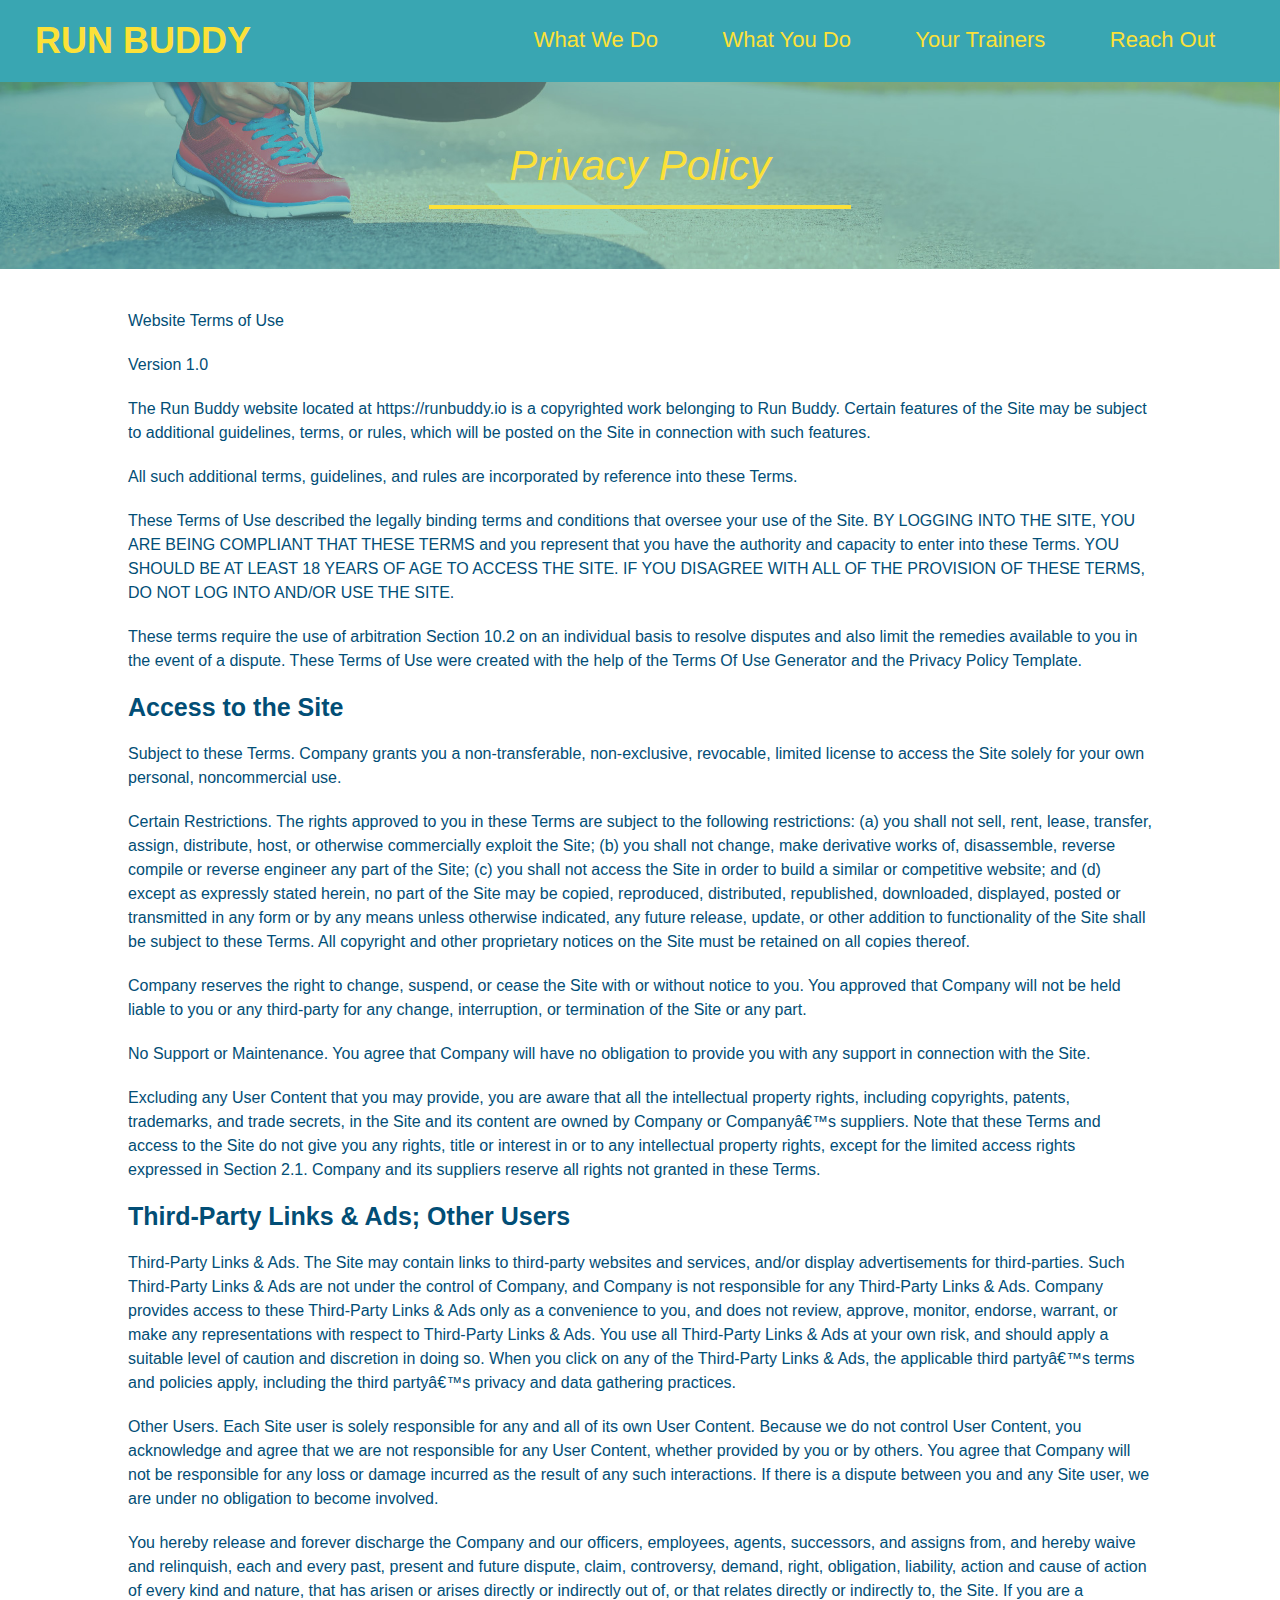
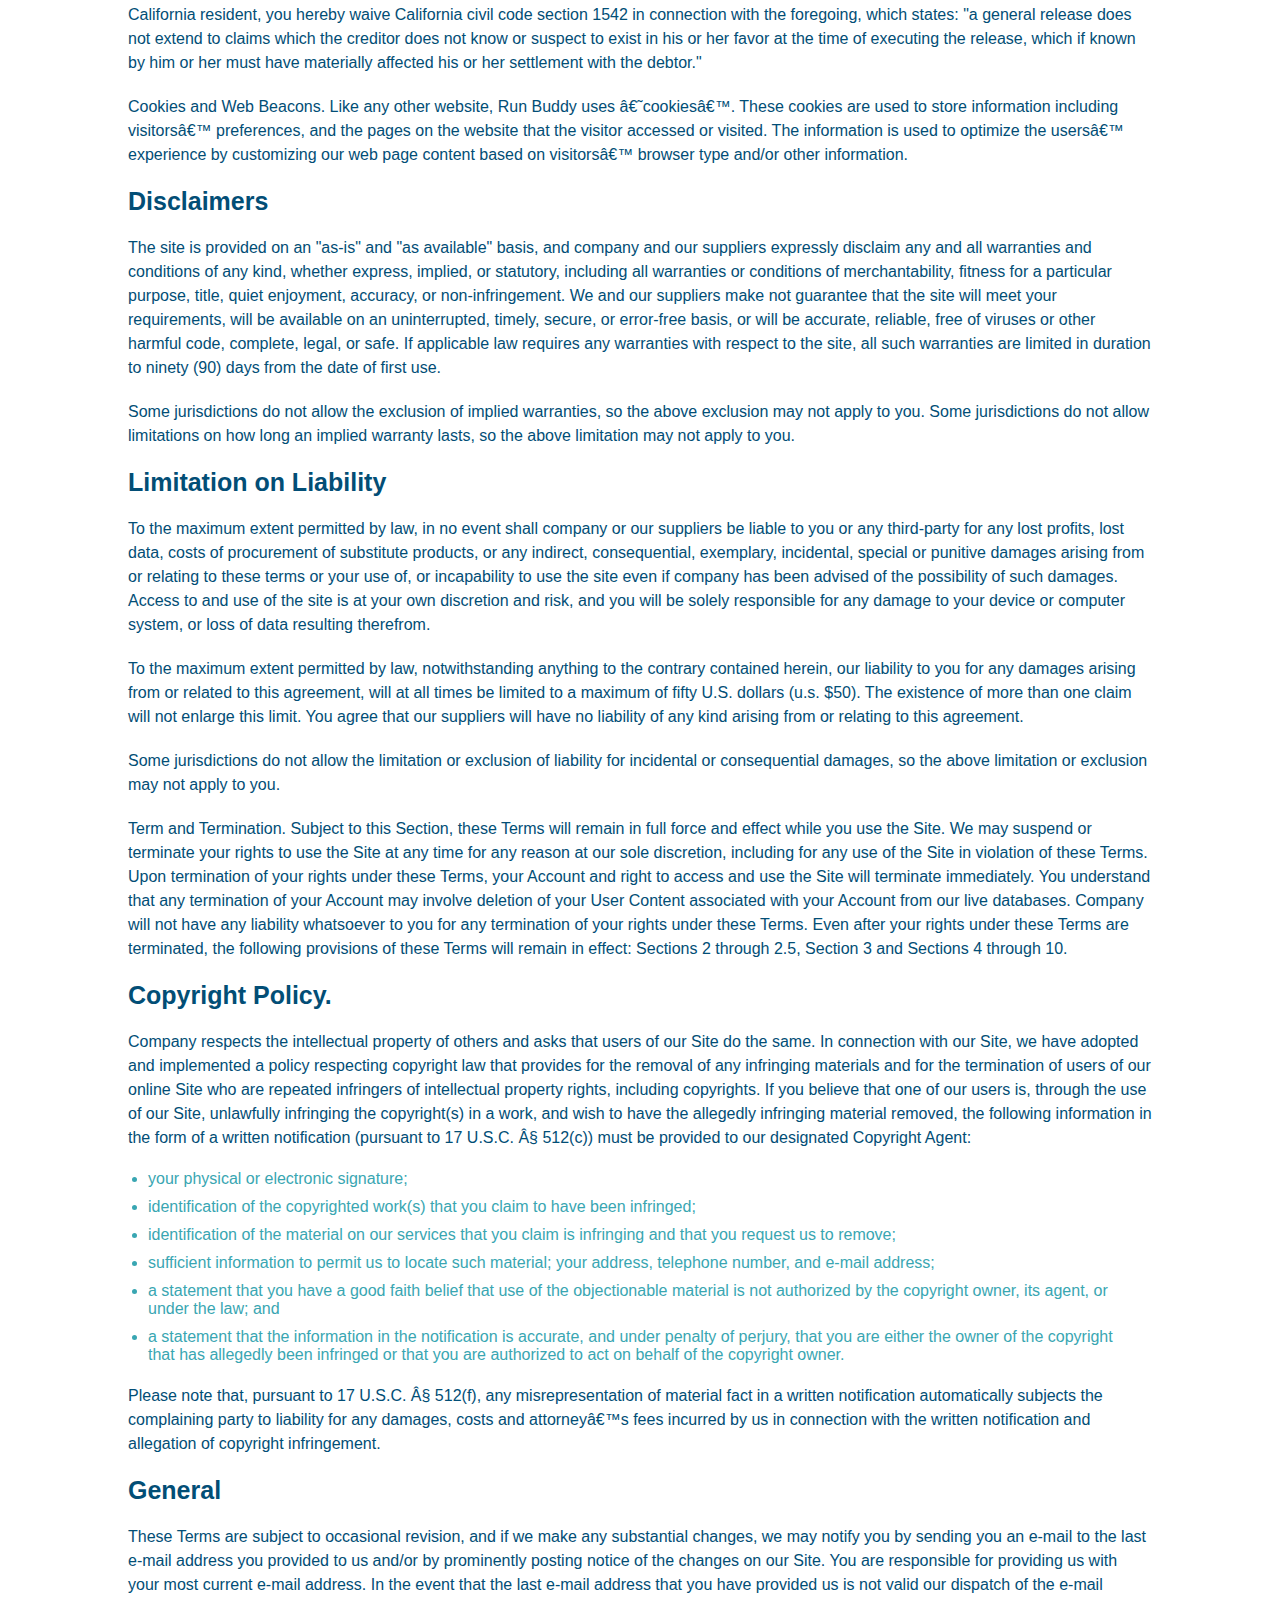
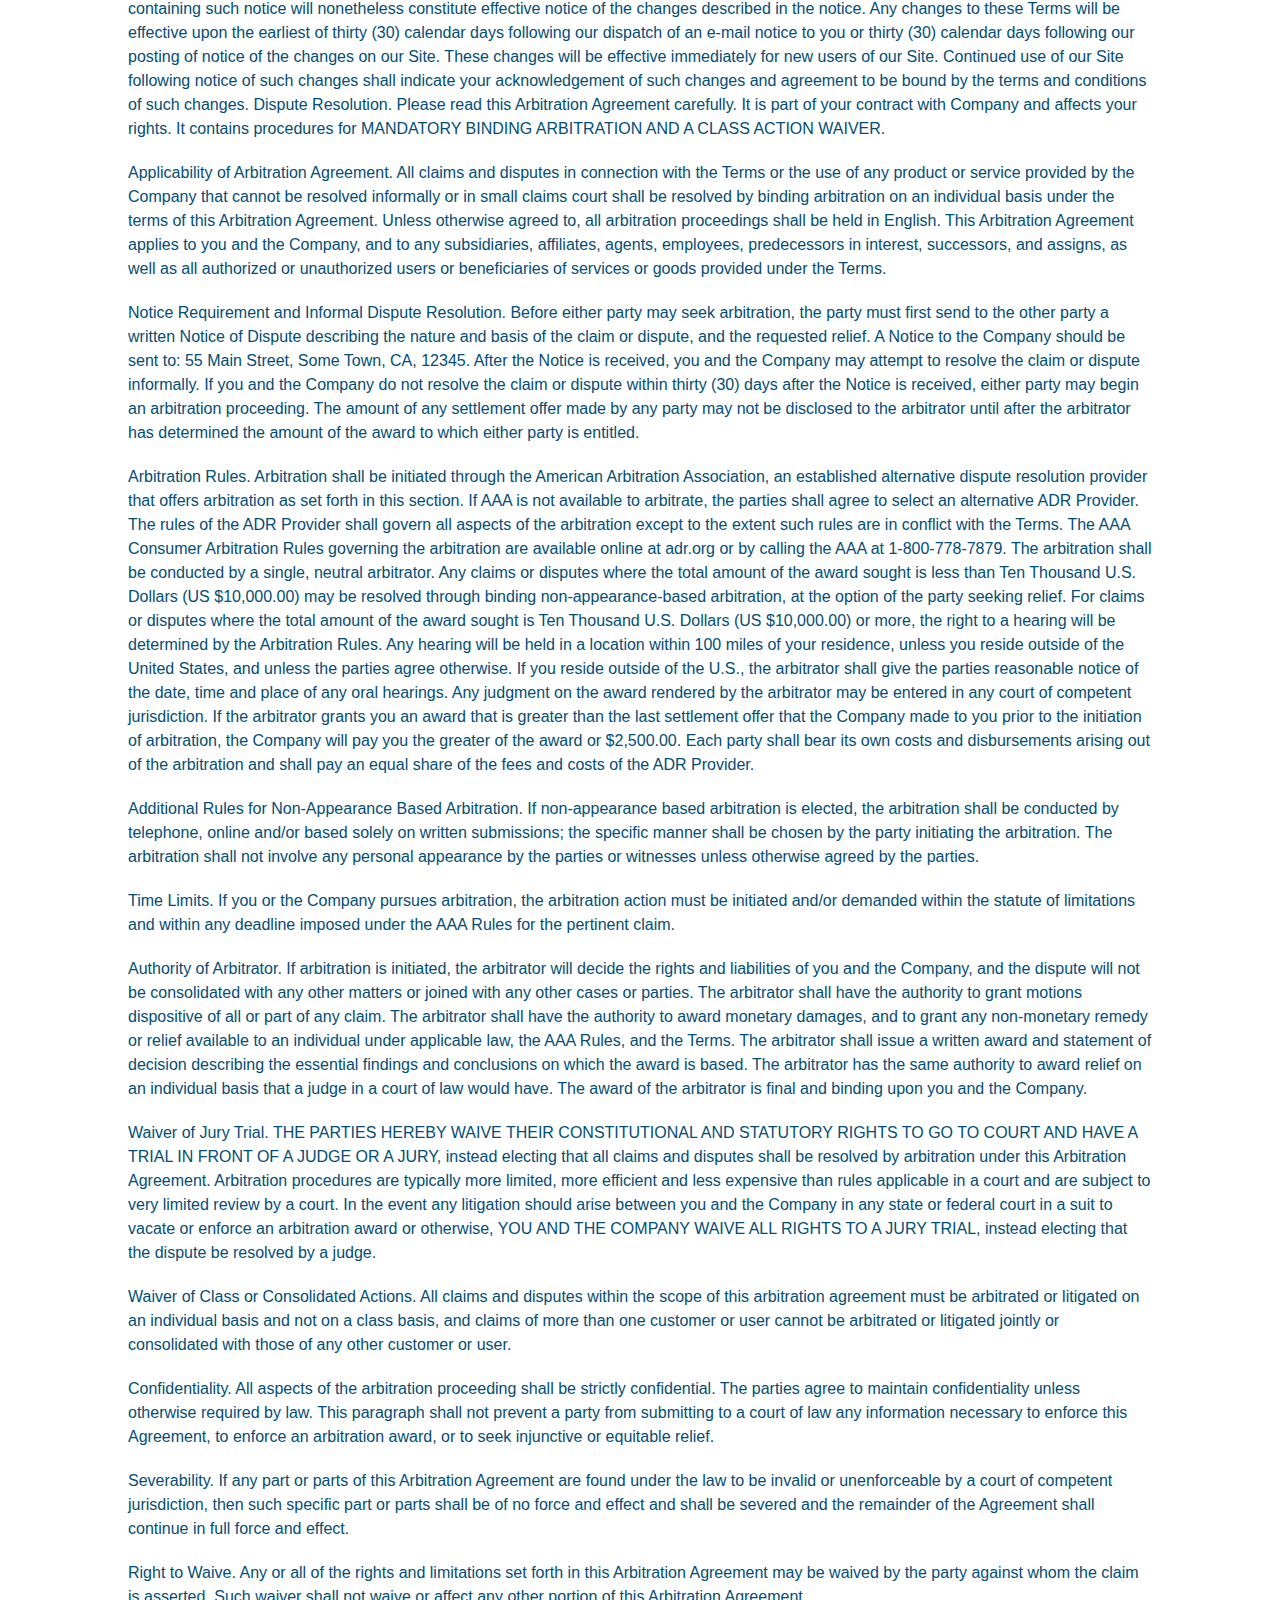
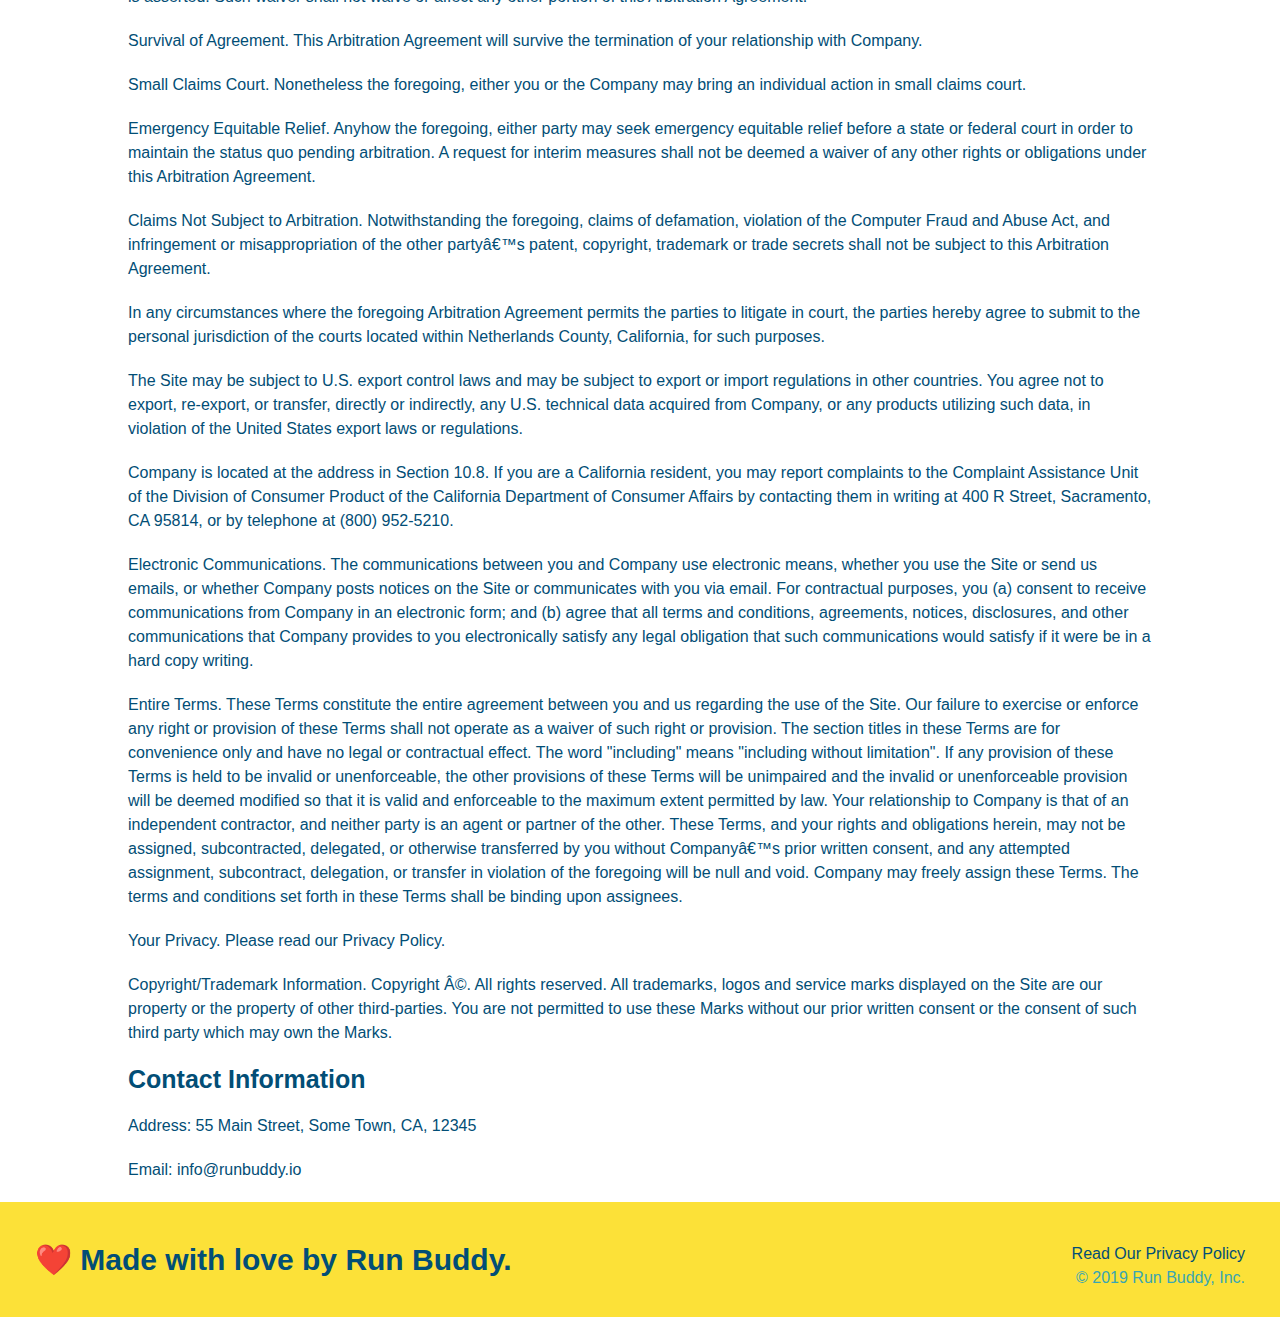
==== privacy-policy.html @ 7a402dc2 "completed code" ====
<!DOCTYPE html>
<html lang="en">
    <head>
        <meta charset="UTF-8" />
        <title>Privacy Policy - Run Buddy</title>
        <link rel="stylesheet" href="./assets/css/style.css" />
        <link rel="stylesheet" href="./assets/css/secondary-styles.css" />

    </head>
    <body>

        <header>
            <h1>
                <a href="/">RUN BUDDY</a>
            </h1>
            <nav>
                <ul>
                    <li>

                        <a href="./index.html#what-we-do">What We Do</a>
                    </li>
                    <li>
                        <a href="./index.html#what-you-do">What You Do</a>
                    </li>
                    <li>
                        <a href="./index.html#your-trainers">Your Trainers</a>
                    </li>
                    <li>
                        <a href="./index.html#reach-out">Reach Out</a>
                    </li>
                </ul>
            </nav>
        </header>

        <section class="hero">
            <h2 class="page-title">
                Privacy Policy
            </h2>

        </section>

        <article class="secondary-content">

      <p>
        Website Terms of Use
      </p>

      <p>
        Version 1.0
      </p>

      <p>
        The Run Buddy website located at https://runbuddy.io is a copyrighted work belonging to Run Buddy. Certain
        features of the Site may be subject to additional guidelines, terms, or rules, which will be posted on the Site
        in connection with such features.
      </p>

      <p>
        All such additional terms, guidelines, and rules are incorporated by reference into these Terms.
      </p>

      <p>
        These Terms of Use described the legally binding terms and conditions that oversee your use of the Site. BY
        LOGGING INTO THE SITE, YOU ARE BEING COMPLIANT THAT THESE TERMS and you represent that you have the authority
        and capacity to enter into these Terms. YOU SHOULD BE AT LEAST 18 YEARS OF AGE TO ACCESS THE SITE. IF YOU
        DISAGREE WITH ALL OF THE PROVISION OF THESE TERMS, DO NOT LOG INTO AND/OR USE THE SITE.
      </p>

      <p>
        These terms require the use of arbitration Section 10.2 on an individual basis to resolve disputes and also
        limit the remedies available to you in the event of a dispute. These Terms of Use were created with the help of
        the Terms Of Use Generator and the Privacy Policy Template.
      </p>

      <h3>
        Access to the Site
      </h3>

      <p>
        Subject to these Terms. Company grants you a non-transferable, non-exclusive, revocable, limited license to
        access the Site solely for your own personal, noncommercial use.
      </p>

      <p>
        Certain Restrictions. The rights approved to you in these Terms are subject to the following restrictions: (a)
        you shall not sell, rent, lease, transfer, assign, distribute, host, or otherwise commercially exploit the Site;
        (b) you shall not change, make derivative works of, disassemble, reverse compile or reverse engineer any part of
        the Site; (c) you shall not access the Site in order to build a similar or competitive website; and (d) except
        as expressly stated herein, no part of the Site may be copied, reproduced, distributed, republished, downloaded,
        displayed, posted or transmitted in any form or by any means unless otherwise indicated, any future release,
        update, or other addition to functionality of the Site shall be subject to these Terms. All copyright and other
        proprietary notices on the Site must be retained on all copies thereof.
      </p>

      <p>
        Company reserves the right to change, suspend, or cease the Site with or without notice to you. You approved
        that Company will not be held liable to you or any third-party for any change, interruption, or termination of
        the Site or any part.
      </p>

      <p>
        No Support or Maintenance. You agree that Company will have no obligation to provide you with any support in
        connection with the Site.
      </p>

      <p>
        Excluding any User Content that you may provide, you are aware that all the intellectual property rights,
        including copyrights, patents, trademarks, and trade secrets, in the Site and its content are owned by Company
        or Companyâ€™s suppliers. Note that these Terms and access to the Site do not give you any rights, title or
        interest in or to any intellectual property rights, except for the limited access rights expressed in Section
        2.1. Company and its suppliers reserve all rights not granted in these Terms.
      </p>

      <h3>
        Third-Party Links & Ads; Other Users
      </h3>

      <p>
        Third-Party Links & Ads. The Site may contain links to third-party websites and services, and/or display
        advertisements for third-parties. Such Third-Party Links & Ads are not under the control of Company, and Company
        is not responsible for any Third-Party Links & Ads. Company provides access to these Third-Party Links & Ads
        only as a convenience to you, and does not review, approve, monitor, endorse, warrant, or make any
        representations with respect to Third-Party Links & Ads. You use all Third-Party Links & Ads at your own risk,
        and should apply a suitable level of caution and discretion in doing so. When you click on any of the
        Third-Party Links & Ads, the applicable third partyâ€™s terms and policies apply, including the third partyâ€™s
        privacy and data gathering practices.
      </p>

      <p>
        Other Users. Each Site user is solely responsible for any and all of its own User Content. Because we do not
        control User Content, you acknowledge and agree that we are not responsible for any User Content, whether
        provided by you or by others. You agree that Company will not be responsible for any loss or damage incurred as
        the result of any such interactions. If there is a dispute between you and any Site user, we are under no
        obligation to become involved.
      </p>

      <p>
        You hereby release and forever discharge the Company and our officers, employees, agents, successors, and
        assigns from, and hereby waive and relinquish, each and every past, present and future dispute, claim,
        controversy, demand, right, obligation, liability, action and cause of action of every kind and nature, that has
        arisen or arises directly or indirectly out of, or that relates directly or indirectly to, the Site. If you are
        a California resident, you hereby waive California civil code section 1542 in connection with the foregoing,
        which states: "a general release does not extend to claims which the creditor does not know or suspect to exist
        in his or her favor at the time of executing the release, which if known by him or her must have materially
        affected his or her settlement with the debtor."
      </p>

      <p>
        Cookies and Web Beacons. Like any other website, Run Buddy uses â€˜cookiesâ€™. These cookies are used to store
        information including visitorsâ€™ preferences, and the pages on the website that the visitor accessed or visited.
        The information is used to optimize the usersâ€™ experience by customizing our web page content based on visitorsâ€™
        browser type and/or other information.
      </p>

      <h3>
        Disclaimers
      </h3>

      <p>
        The site is provided on an "as-is" and "as available" basis, and company and our suppliers expressly disclaim
        any and all warranties and conditions of any kind, whether express, implied, or statutory, including all
        warranties or conditions of merchantability, fitness for a particular purpose, title, quiet enjoyment, accuracy,
        or non-infringement. We and our suppliers make not guarantee that the site will meet your requirements, will be
        available on an uninterrupted, timely, secure, or error-free basis, or will be accurate, reliable, free of
        viruses or other harmful code, complete, legal, or safe. If applicable law requires any warranties with respect
        to the site, all such warranties are limited in duration to ninety (90) days from the date of first use.
      </p>

      <p>
        Some jurisdictions do not allow the exclusion of implied warranties, so the above exclusion may not apply to
        you. Some jurisdictions do not allow limitations on how long an implied warranty lasts, so the above limitation
        may not apply to you.
      </p>

      <h3>
        Limitation on Liability
      </h3>

      <p>
        To the maximum extent permitted by law, in no event shall company or our suppliers be liable to you or any
        third-party for any lost profits, lost data, costs of procurement of substitute products, or any indirect,
        consequential, exemplary, incidental, special or punitive damages arising from or relating to these terms or
        your use of, or incapability to use the site even if company has been advised of the possibility of such
        damages. Access to and use of the site is at your own discretion and risk, and you will be solely responsible
        for any damage to your device or computer system, or loss of data resulting therefrom.
      </p>

      <p>
        To the maximum extent permitted by law, notwithstanding anything to the contrary contained herein, our liability
        to you for any damages arising from or related to this agreement, will at all times be limited to a maximum of
        fifty U.S. dollars (u.s. $50). The existence of more than one claim will not enlarge this limit. You agree that
        our suppliers will have no liability of any kind arising from or relating to this agreement.
      </p>

      <p>
        Some jurisdictions do not allow the limitation or exclusion of liability for incidental or consequential
        damages, so the above limitation or exclusion may not apply to you.
      </p>

      <p>
        Term and Termination. Subject to this Section, these Terms will remain in full force and effect while you use
        the Site. We may suspend or terminate your rights to use the Site at any time for any reason at our sole
        discretion, including for any use of the Site in violation of these Terms. Upon termination of your rights under
        these Terms, your Account and right to access and use the Site will terminate immediately. You understand that
        any termination of your Account may involve deletion of your User Content associated with your Account from our
        live databases. Company will not have any liability whatsoever to you for any termination of your rights under
        these Terms. Even after your rights under these Terms are terminated, the following provisions of these Terms
        will remain in effect: Sections 2 through 2.5, Section 3 and Sections 4 through 10.
      </p>

      <h3>
        Copyright Policy.
      </h3>

      <p>
        Company respects the intellectual property of others and asks that users of our Site do the same. In connection
        with our Site, we have adopted and implemented a policy respecting copyright law that provides for the removal
        of any infringing materials and for the termination of users of our online Site who are repeated infringers of
        intellectual property rights, including copyrights. If you believe that one of our users is, through the use of
        our Site, unlawfully infringing the copyright(s) in a work, and wish to have the allegedly infringing material
        removed, the following information in the form of a written notification (pursuant to 17 U.S.C. Â§ 512(c)) must
        be provided to our designated Copyright Agent:
      </p>

      <ul>
        <li>
          your physical or electronic signature;
        </li>
        <li>
          identification of the copyrighted work(s) that you claim to have been infringed;
        </li>
        <li>
          identification of the material on our services that you claim is infringing and that you request us to remove;
        </li>
        <li>
          sufficient information to permit us to locate such material; your address, telephone number, and e-mail
          address;
        </li>
        <li>
          a statement that you have a good faith belief that use of the objectionable material is not authorized by the
          copyright owner, its agent, or under the law; and
        </li>
        <li>
          a statement that the information in the notification is accurate, and under penalty of perjury, that you are
          either the owner of the copyright that has allegedly been infringed or that you are authorized to act on
          behalf of the copyright owner.
        </li>
      </ul>

      <p>
        Please note that, pursuant to 17 U.S.C. Â§ 512(f), any misrepresentation of material fact in a written
        notification automatically subjects the complaining party to liability for any damages, costs and attorneyâ€™s
        fees incurred by us in connection with the written notification and allegation of copyright infringement.
      </p>

      <h3>
        General
      </h3>

      <p>
        These Terms are subject to occasional revision, and if we make any substantial changes, we may notify you by
        sending you an e-mail to the last e-mail address you provided to us and/or by prominently posting notice of the
        changes on our Site. You are responsible for providing us with your most current e-mail address. In the event
        that the last e-mail address that you have provided us is not valid our dispatch of the e-mail containing such
        notice will nonetheless constitute effective notice of the changes described in the notice. Any changes to these
        Terms will be effective upon the earliest of thirty (30) calendar days following our dispatch of an e-mail
        notice to you or thirty (30) calendar days following our posting of notice of the changes on our Site. These
        changes will be effective immediately for new users of our Site. Continued use of our Site following notice of
        such changes shall indicate your acknowledgement of such changes and agreement to be bound by the terms and
        conditions of such changes. Dispute Resolution. Please read this Arbitration Agreement carefully. It is part of
        your contract with Company and affects your rights. It contains procedures for MANDATORY BINDING ARBITRATION AND
        A CLASS ACTION WAIVER.
      </p>

      <p>
        Applicability of Arbitration Agreement. All claims and disputes in connection with the Terms or the use of any
        product or service provided by the Company that cannot be resolved informally or in small claims court shall be
        resolved by binding arbitration on an individual basis under the terms of this Arbitration Agreement. Unless
        otherwise agreed to, all arbitration proceedings shall be held in English. This Arbitration Agreement applies to
        you and the Company, and to any subsidiaries, affiliates, agents, employees, predecessors in interest,
        successors, and assigns, as well as all authorized or unauthorized users or beneficiaries of services or goods
        provided under the Terms.
      </p>

      <p>
        Notice Requirement and Informal Dispute Resolution. Before either party may seek arbitration, the party must
        first send to the other party a written Notice of Dispute describing the nature and basis of the claim or
        dispute, and the requested relief. A Notice to the Company should be sent to: 55 Main Street, Some Town, CA,
        12345. After the Notice is received, you and the Company may attempt to resolve the claim or dispute informally.
        If you and the Company do not resolve the claim or dispute within thirty (30) days after the Notice is received,
        either party may begin an arbitration proceeding. The amount of any settlement offer made by any party may not
        be disclosed to the arbitrator until after the arbitrator has determined the amount of the award to which either
        party is entitled.
      </p>

      <p>
        Arbitration Rules. Arbitration shall be initiated through the American Arbitration Association, an established
        alternative dispute resolution provider that offers arbitration as set forth in this section. If AAA is not
        available to arbitrate, the parties shall agree to select an alternative ADR Provider. The rules of the ADR
        Provider shall govern all aspects of the arbitration except to the extent such rules are in conflict with the
        Terms. The AAA Consumer Arbitration Rules governing the arbitration are available online at adr.org or by
        calling the AAA at 1-800-778-7879. The arbitration shall be conducted by a single, neutral arbitrator. Any
        claims or disputes where the total amount of the award sought is less than Ten Thousand U.S. Dollars (US
        $10,000.00) may be resolved through binding non-appearance-based arbitration, at the option of the party seeking
        relief. For claims or disputes where the total amount of the award sought is Ten Thousand U.S. Dollars (US
        $10,000.00) or more, the right to a hearing will be determined by the Arbitration Rules. Any hearing will be
        held in a location within 100 miles of your residence, unless you reside outside of the United States, and
        unless the parties agree otherwise. If you reside outside of the U.S., the arbitrator shall give the parties
        reasonable notice of the date, time and place of any oral hearings. Any judgment on the award rendered by the
        arbitrator may be entered in any court of competent jurisdiction. If the arbitrator grants you an award that is
        greater than the last settlement offer that the Company made to you prior to the initiation of arbitration, the
        Company will pay you the greater of the award or $2,500.00. Each party shall bear its own costs and
        disbursements arising out of the arbitration and shall pay an equal share of the fees and costs of the ADR
        Provider.
      </p>

      <p>
        Additional Rules for Non-Appearance Based Arbitration. If non-appearance based arbitration is elected, the
        arbitration shall be conducted by telephone, online and/or based solely on written submissions; the specific
        manner shall be chosen by the party initiating the arbitration. The arbitration shall not involve any personal
        appearance by the parties or witnesses unless otherwise agreed by the parties.
      </p>

      <p>
        Time Limits. If you or the Company pursues arbitration, the arbitration action must be initiated and/or demanded
        within the statute of limitations and within any deadline imposed under the AAA Rules for the pertinent claim.
      </p>

      <p>
        Authority of Arbitrator. If arbitration is initiated, the arbitrator will decide the rights and liabilities of
        you and the Company, and the dispute will not be consolidated with any other matters or joined with any other
        cases or parties. The arbitrator shall have the authority to grant motions dispositive of all or part of any
        claim. The arbitrator shall have the authority to award monetary damages, and to grant any non-monetary remedy
        or relief available to an individual under applicable law, the AAA Rules, and the Terms. The arbitrator shall
        issue a written award and statement of decision describing the essential findings and conclusions on which the
        award is based. The arbitrator has the same authority to award relief on an individual basis that a judge in a
        court of law would have. The award of the arbitrator is final and binding upon you and the Company.
      </p>

      <p>
        Waiver of Jury Trial. THE PARTIES HEREBY WAIVE THEIR CONSTITUTIONAL AND STATUTORY RIGHTS TO GO TO COURT AND HAVE
        A TRIAL IN FRONT OF A JUDGE OR A JURY, instead electing that all claims and disputes shall be resolved by
        arbitration under this Arbitration Agreement. Arbitration procedures are typically more limited, more efficient
        and less expensive than rules applicable in a court and are subject to very limited review by a court. In the
        event any litigation should arise between you and the Company in any state or federal court in a suit to vacate
        or enforce an arbitration award or otherwise, YOU AND THE COMPANY WAIVE ALL RIGHTS TO A JURY TRIAL, instead
        electing that the dispute be resolved by a judge.
      </p>

      <p>
        Waiver of Class or Consolidated Actions. All claims and disputes within the scope of this arbitration agreement
        must be arbitrated or litigated on an individual basis and not on a class basis, and claims of more than one
        customer or user cannot be arbitrated or litigated jointly or consolidated with those of any other customer or
        user.
      </p>

      <p>
        Confidentiality. All aspects of the arbitration proceeding shall be strictly confidential. The parties agree to
        maintain confidentiality unless otherwise required by law. This paragraph shall not prevent a party from
        submitting to a court of law any information necessary to enforce this Agreement, to enforce an arbitration
        award, or to seek injunctive or equitable relief.
      </p>

      <p>
        Severability. If any part or parts of this Arbitration Agreement are found under the law to be invalid or
        unenforceable by a court of competent jurisdiction, then such specific part or parts shall be of no force and
        effect and shall be severed and the remainder of the Agreement shall continue in full force and effect.
      </p>

      <p>
        Right to Waive. Any or all of the rights and limitations set forth in this Arbitration Agreement may be waived
        by the party against whom the claim is asserted. Such waiver shall not waive or affect any other portion of this
        Arbitration Agreement.
      </p>

      <p>
        Survival of Agreement. This Arbitration Agreement will survive the termination of your relationship with
        Company.
      </p>

      <p>
        Small Claims Court. Nonetheless the foregoing, either you or the Company may bring an individual action in small
        claims court.
      </p>

      <p>
        Emergency Equitable Relief. Anyhow the foregoing, either party may seek emergency equitable relief before a
        state or federal court in order to maintain the status quo pending arbitration. A request for interim measures
        shall not be deemed a waiver of any other rights or obligations under this Arbitration Agreement.
      </p>

      <p>
        Claims Not Subject to Arbitration. Notwithstanding the foregoing, claims of defamation, violation of the
        Computer Fraud and Abuse Act, and infringement or misappropriation of the other partyâ€™s patent, copyright,
        trademark or trade secrets shall not be subject to this Arbitration Agreement.
      </p>

      <p>
        In any circumstances where the foregoing Arbitration Agreement permits the parties to litigate in court, the
        parties hereby agree to submit to the personal jurisdiction of the courts located within Netherlands County,
        California, for such purposes.
      </p>

      <p>
        The Site may be subject to U.S. export control laws and may be subject to export or import regulations in other
        countries. You agree not to export, re-export, or transfer, directly or indirectly, any U.S. technical data
        acquired from Company, or any products utilizing such data, in violation of the United States export laws or
        regulations.
      </p>

      <p>
        Company is located at the address in Section 10.8. If you are a California resident, you may report complaints
        to the Complaint Assistance Unit of the Division of Consumer Product of the California Department of Consumer
        Affairs by contacting them in writing at 400 R Street, Sacramento, CA 95814, or by telephone at (800) 952-5210.
      </p>

      <p>
        Electronic Communications. The communications between you and Company use electronic means, whether you use the
        Site or send us emails, or whether Company posts notices on the Site or communicates with you via email. For
        contractual purposes, you (a) consent to receive communications from Company in an electronic form; and (b)
        agree that all terms and conditions, agreements, notices, disclosures, and other communications that Company
        provides to you electronically satisfy any legal obligation that such communications would satisfy if it were be
        in a hard copy writing.
      </p>

      <p>
        Entire Terms. These Terms constitute the entire agreement between you and us regarding the use of the Site. Our
        failure to exercise or enforce any right or provision of these Terms shall not operate as a waiver of such right
        or provision. The section titles in these Terms are for convenience only and have no legal or contractual
        effect. The word "including" means "including without limitation". If any provision of these Terms is held to be
        invalid or unenforceable, the other provisions of these Terms will be unimpaired and the invalid or
        unenforceable provision will be deemed modified so that it is valid and enforceable to the maximum extent
        permitted by law. Your relationship to Company is that of an independent contractor, and neither party is an
        agent or partner of the other. These Terms, and your rights and obligations herein, may not be assigned,
        subcontracted, delegated, or otherwise transferred by you without Companyâ€™s prior written consent, and any
        attempted assignment, subcontract, delegation, or transfer in violation of the foregoing will be null and void.
        Company may freely assign these Terms. The terms and conditions set forth in these Terms shall be binding upon
        assignees.
      </p>

      <p>
        Your Privacy. Please read our Privacy Policy.
      </p>

      <p>
        Copyright/Trademark Information. Copyright Â©. All rights reserved. All trademarks, logos and service marks
        displayed on the Site are our property or the property of other third-parties. You are not permitted to use
        these Marks without our prior written consent or the consent of such third party which may own the Marks.
      </p>

      <h3>
        Contact Information
      </h3>

      <p>
        Address: 55 Main Street, Some Town, CA, 12345
      </p>

      <p>
        Email: info@runbuddy.io
      </p>


        </article>



         <footer>
            <h2>❤️ Made with love by Run Buddy.</h2>
            <div>
                <a>Read Our Privacy Policy</a><br />
                &copy; 2019 Run Buddy, Inc.
            </div>
        </footer>

    </body>
</html>
---- assets/css/style.css ----
* {
    margin: 0;
    padding: 0;
    box-sizing: border-box;
}
body {
    color: #39a6b2;
    font-family: Helvetica, Arial, sans-serif; 
}
header {
    padding: 20px 35px;
    background-color: #39a6b2;
}
header h1 {
    font-weight: bold;
    font-size: 36px;
    color: #fce138;
    margin: 0;
    display: inline;
}
header a {
    text-decoration: none;
    color: #fce138;
}
header nav {
    float: right; 
    margin: 7px 0;
}
header nav ul li {
    display: inline;
}
header nav ul li a {
    margin: 0 30px;
    font-weight: lighter;
    font-size: 22px;
}
footer {
    background: #fce138;
    width: 100%;
    padding: 40px 35px;
}
footer h2 {
    display: inline;
    color: #024e76;
    font-size: 30px;
    margin: 0;
}
footer div {
    float: right;
    line-height: 1.5;
    text-align: right;
}
footer a {
    color: #024e76;
}
section {
    padding: 60px;
    
}
/* Hero Style Start */
.hero {
    background-image: url("../images/hero-bg.jpeg");
    height: 600px;
    background-size: cover;
    background-position: center;
    position: relative;
}

.hero-form {
    background-color: #fce138;
    padding: 20px;
    width: 500px;
    color: #024e76;
    border-style: solid;
    border-width: 3px;
    border-color: #024e76;
    position: absolute;
    bottom: 120px;
    right: 140px;
}
.hero-form p {
    margin: 5px 0 15px 0;
}
.hero-form h3 {
    font-size: 24px;
    margin: 0;
}
.form-input {
    border: 1px solid #024e76;
    display: block;
    padding: 7px 15px;
    font-size: 16 px;
    color: #024e76;
    width: 100%;
    margin-bottom: 15px;
}
.hero-form label {
    margin: 0 5px;
}
.hero-form button {
    color: #fce138;
    background-color: #024e76;
    border: none;
    padding: 10px 20px;
    font-size: 16px;
}
/* Hero Style End */

.intro {
    text-align: center;
}

.intro p {
    line-height: 1.7;
    color: #39a6b2;
    width: 80%;
    font-size: 20 px;
    margin: 0 auto;
}

.steps {
    text-align: center;
    background: #fce138;
}
.steps div {
    margin-bottom: 80px;
}
.steps img {
    width: 15%;
    margin: 10px 0;
}
.steps h3 {
    color: #024e76;
    font-size: 46px;
    margin-top: 10px;
}
.section-title {
    font-size: 55px;
    color: #024e76;
    margin-bottom: 35px;
    padding: 0 100px 20px 100px;
    display: inline-block;
    border-bottom: 3px solid;
}
.section-title-wrapper {
    text-align: center;
}
.contact-info-wrapper {
    display: flex;
    width: 100%;
    justify-content: space-evenly;
}
.primary-border {
    border-color: #fce138;
}
.secondary-border {
    border-color: #39a6b2;
}

.steps p {
    color: #39a6b2;
    font-size: 23px;
}
.steps span {
    font-size: 38px;
}

.trainers {
    text-align: center;
}
.trainer {
    width: 900px;
    margin: 0 auto 30px auto;
    background: #024e76;
    color: #fce138;
    overflow: auto;
}
.trainer img {
    width: 35%;
    float: left;
}
.trainer-bio {
    padding: 35px;
    float: left;
    width: 65%;
}
.text-left {
    text-align: left;
}
.text-right {
    text-align: right;
}
.trainer-bio h3 {
    font-size: 32px;
    margin-bottom: 8px;
}
.trainer-bio h4 {
    font-weight: lighter;
    font-size: 26px;
    margin-bottom: 25px;
}
.trainer-bio p {
    font-size: 17px;
    line-height: 1.3;
}

/* REACH OUT STYLES START */
.contact {
    background: #024e76;
    /* text-align: center; */
}
.contact h2 {
    color: #fce138;
}
.contact-info iframe {
    width: 400px;
    height: 400px;
}
.contact-info div {
    width: 410px;
    display: inline-block;
    vertical-align: top;
    text-align: left;
    margin: 30px 0 0 60px;
    color: white;
}
.contact-info h3 {
    color: #fce138;
    font-size: 32px;
}
.contact-info p, 
.contact-info address {
    margin: 20px 0;
    line-height: 1.5;
    font-size: 20px;
    font-style: normal;
    color: white;
}
.contact-info a {
    color: #fce138;
}
.contact-info {
    margin: auto 0;
}

/* REACH OUT STYLES END */
---- assets/css/secondary-styles.css ----
.hero {
    background-position: bottom;
    height: auto;
    text-align: center;
    margin-bottom: 40px;
}
.page-title {
    color: #fce138;
    display: inline-block;
    border-bottom: 4px solid #fce138;
    padding: 0 80px 15px 80px;
    font-weight: normal;
    font-size: 42px;
    font-style: italic;
}
.secondary-content {
    width: 80%;
    margin: 0 auto;
    color: #024e76;
}
.secondary-content h3 {
    font-size: 25px;
    margin: 20px 0 20px 0;
}
.secondary-content p {
    font-size: 16px;
    line-height: 1.5;
    margin: 20px 0 20px 0;
}
.secondary-content ul {
    margin: 15px 20px 15px 20px;
}
.secondary-content li {
    color: #39a6b2;
    margin: 10px 0 10px 0;
}
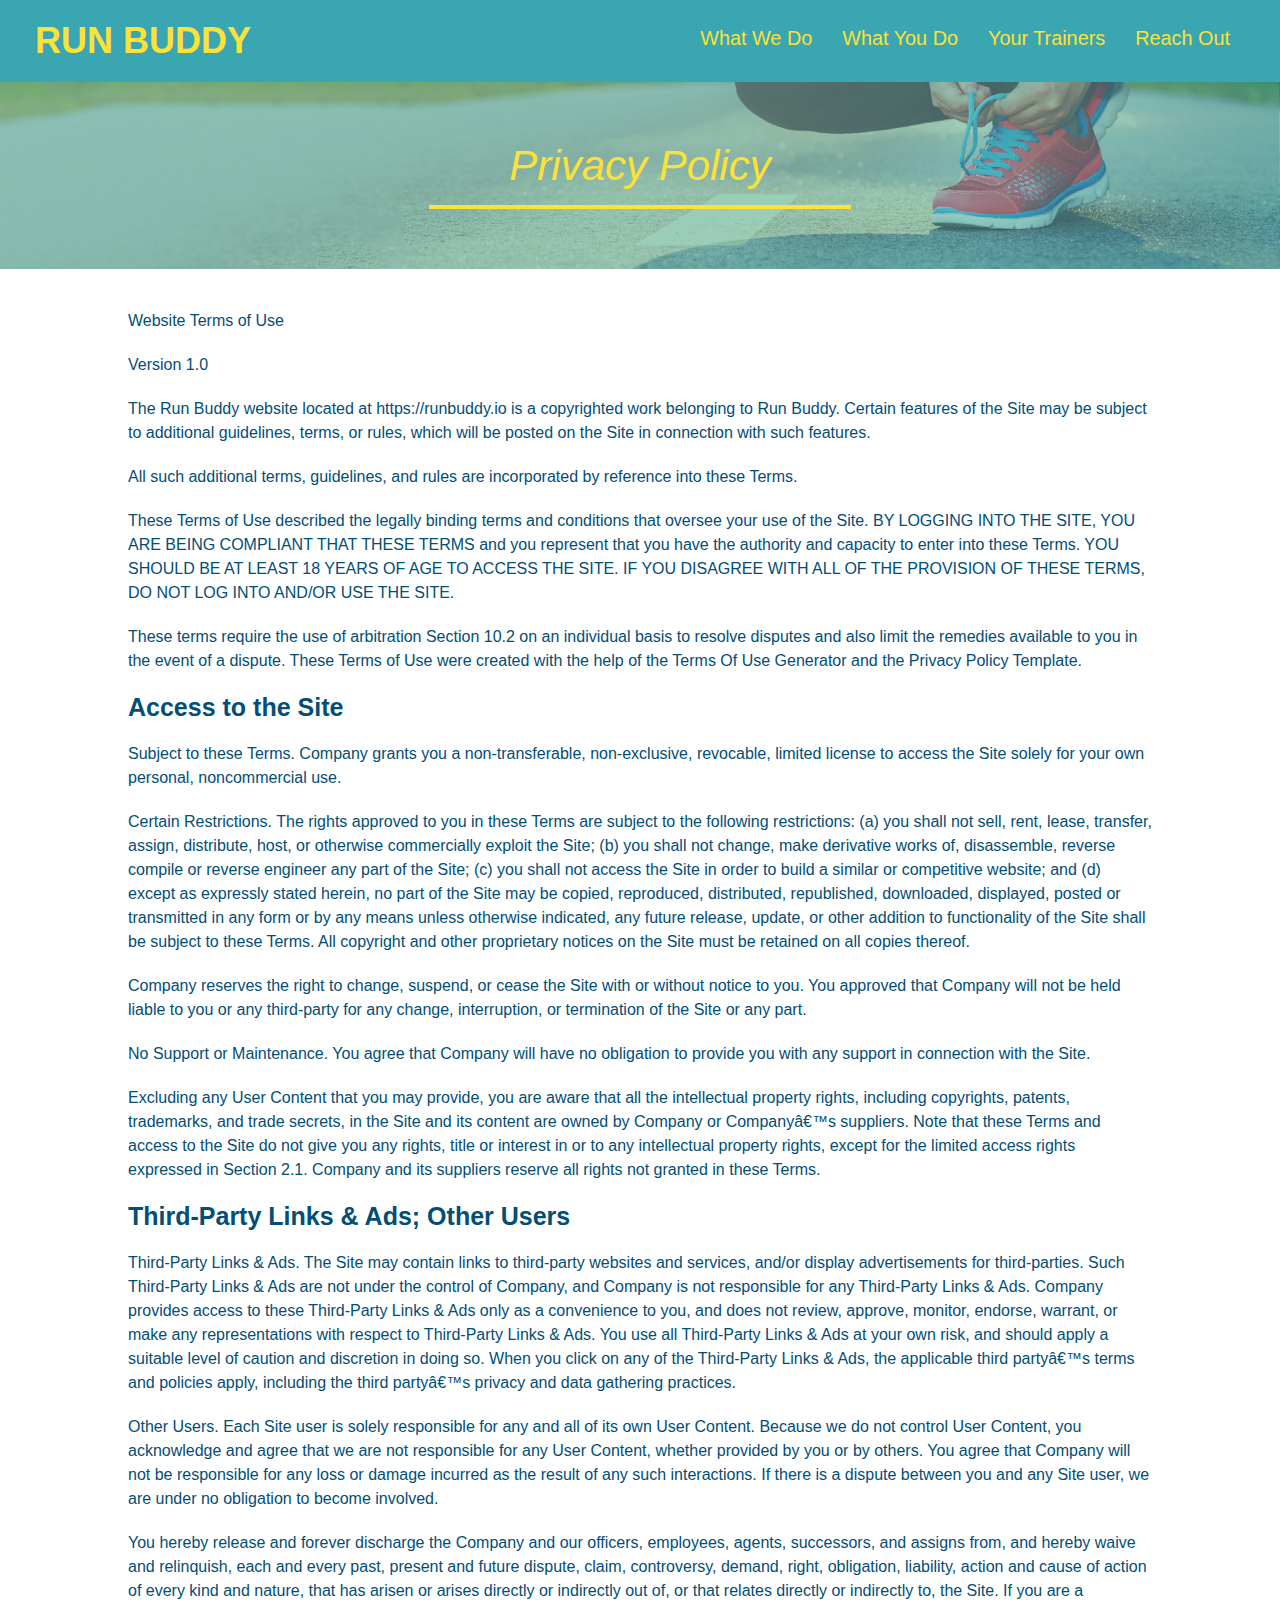
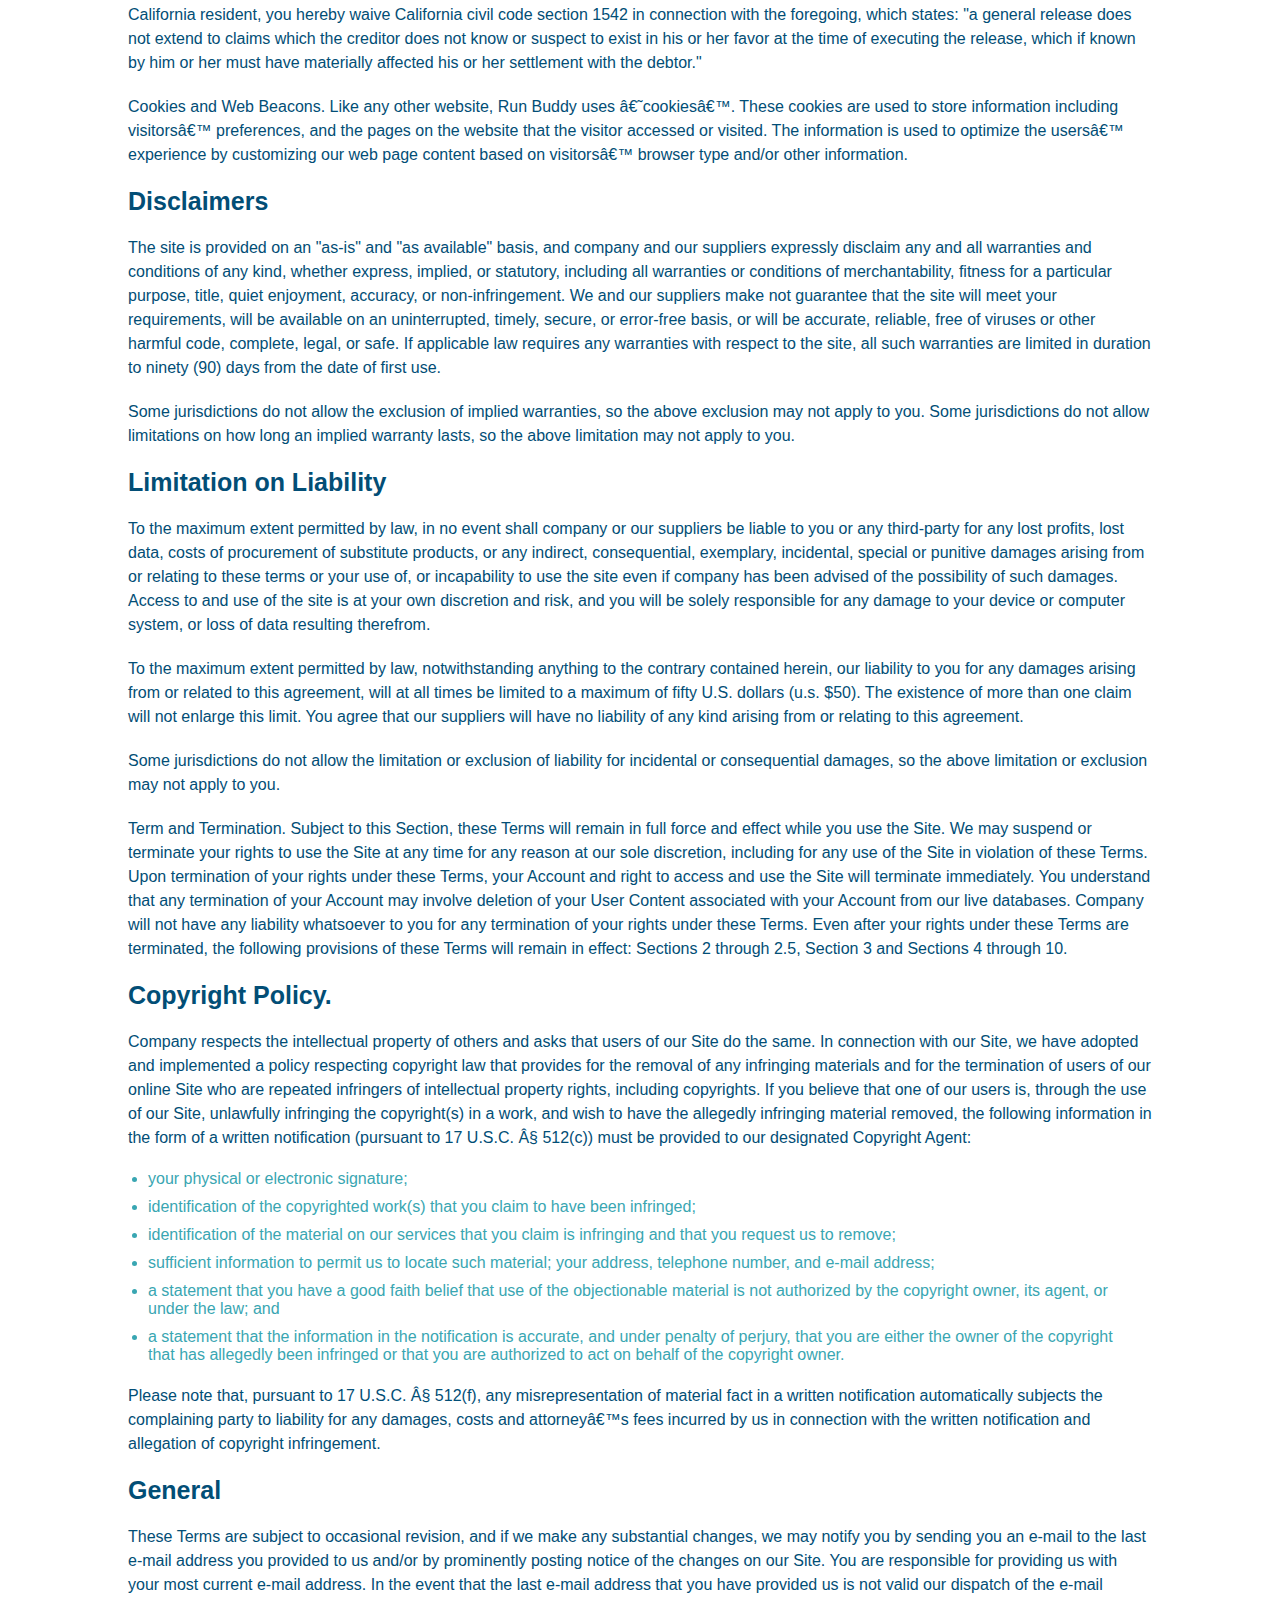
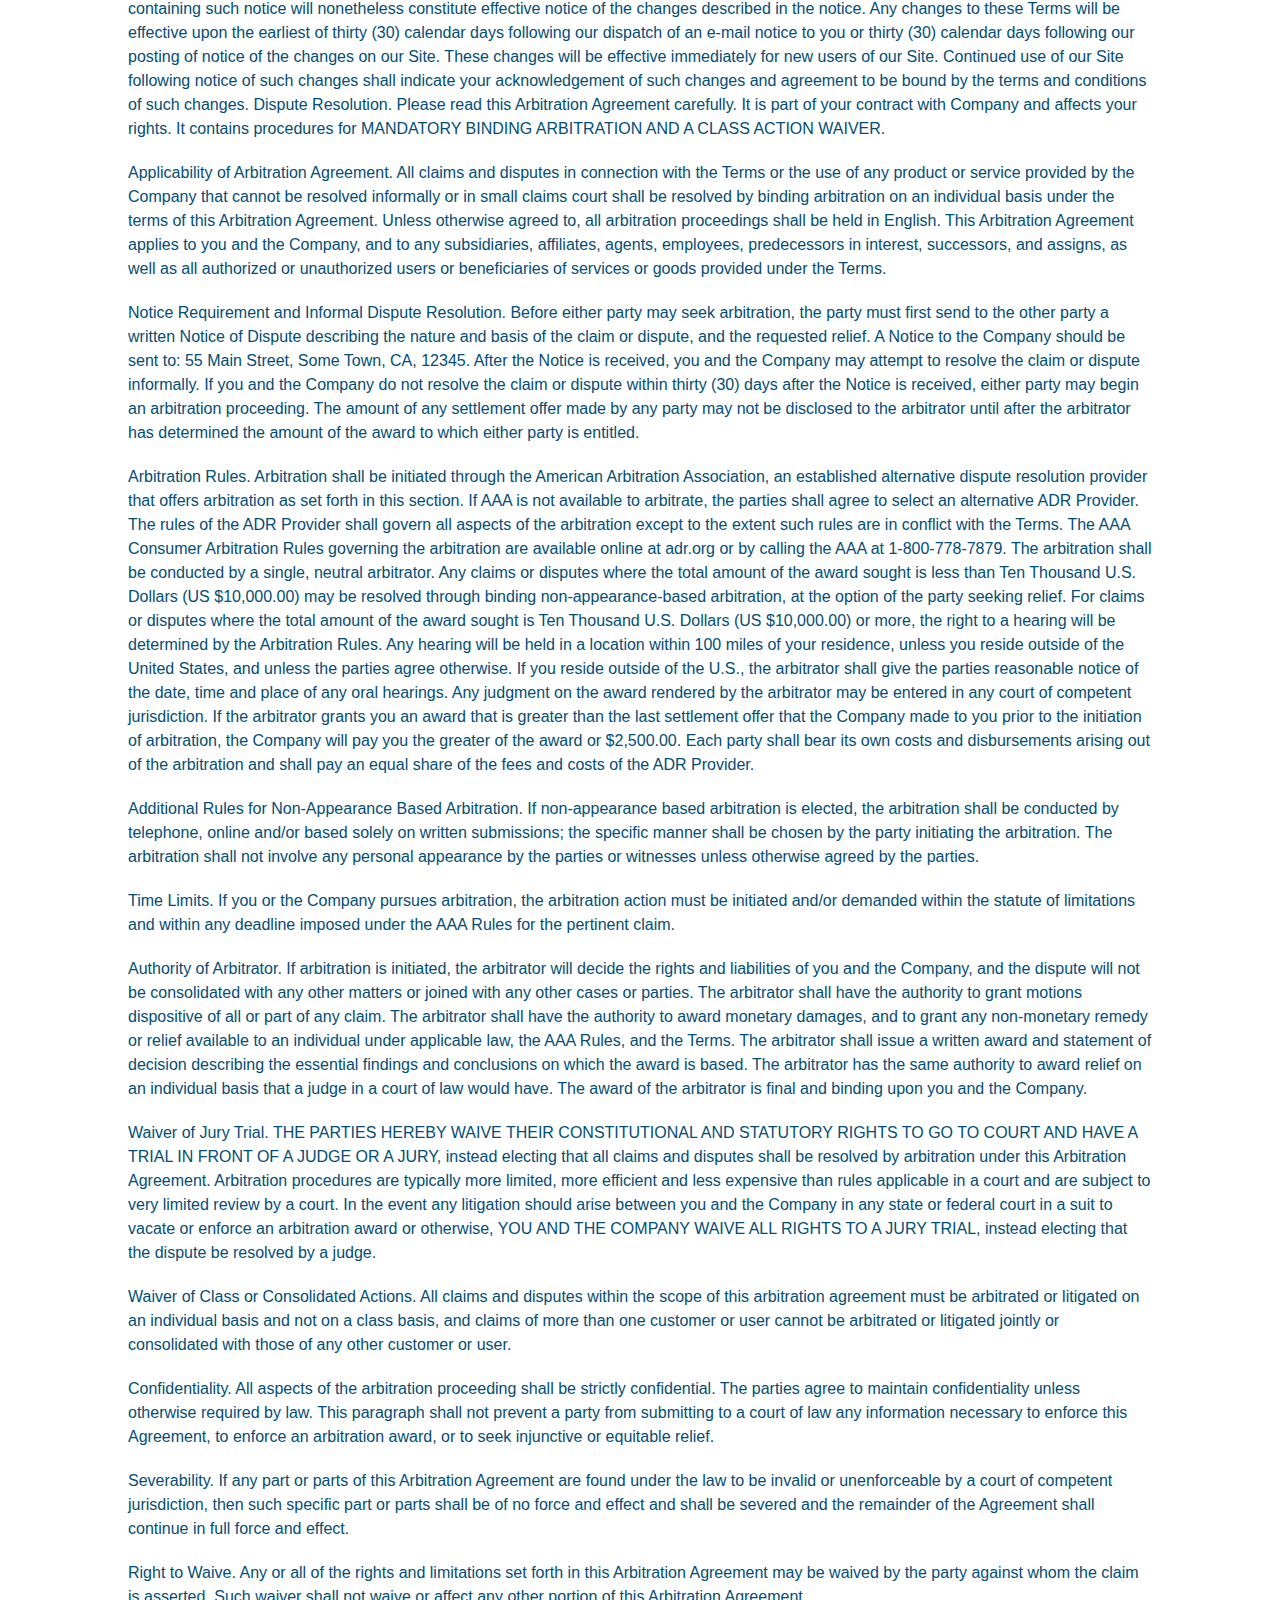
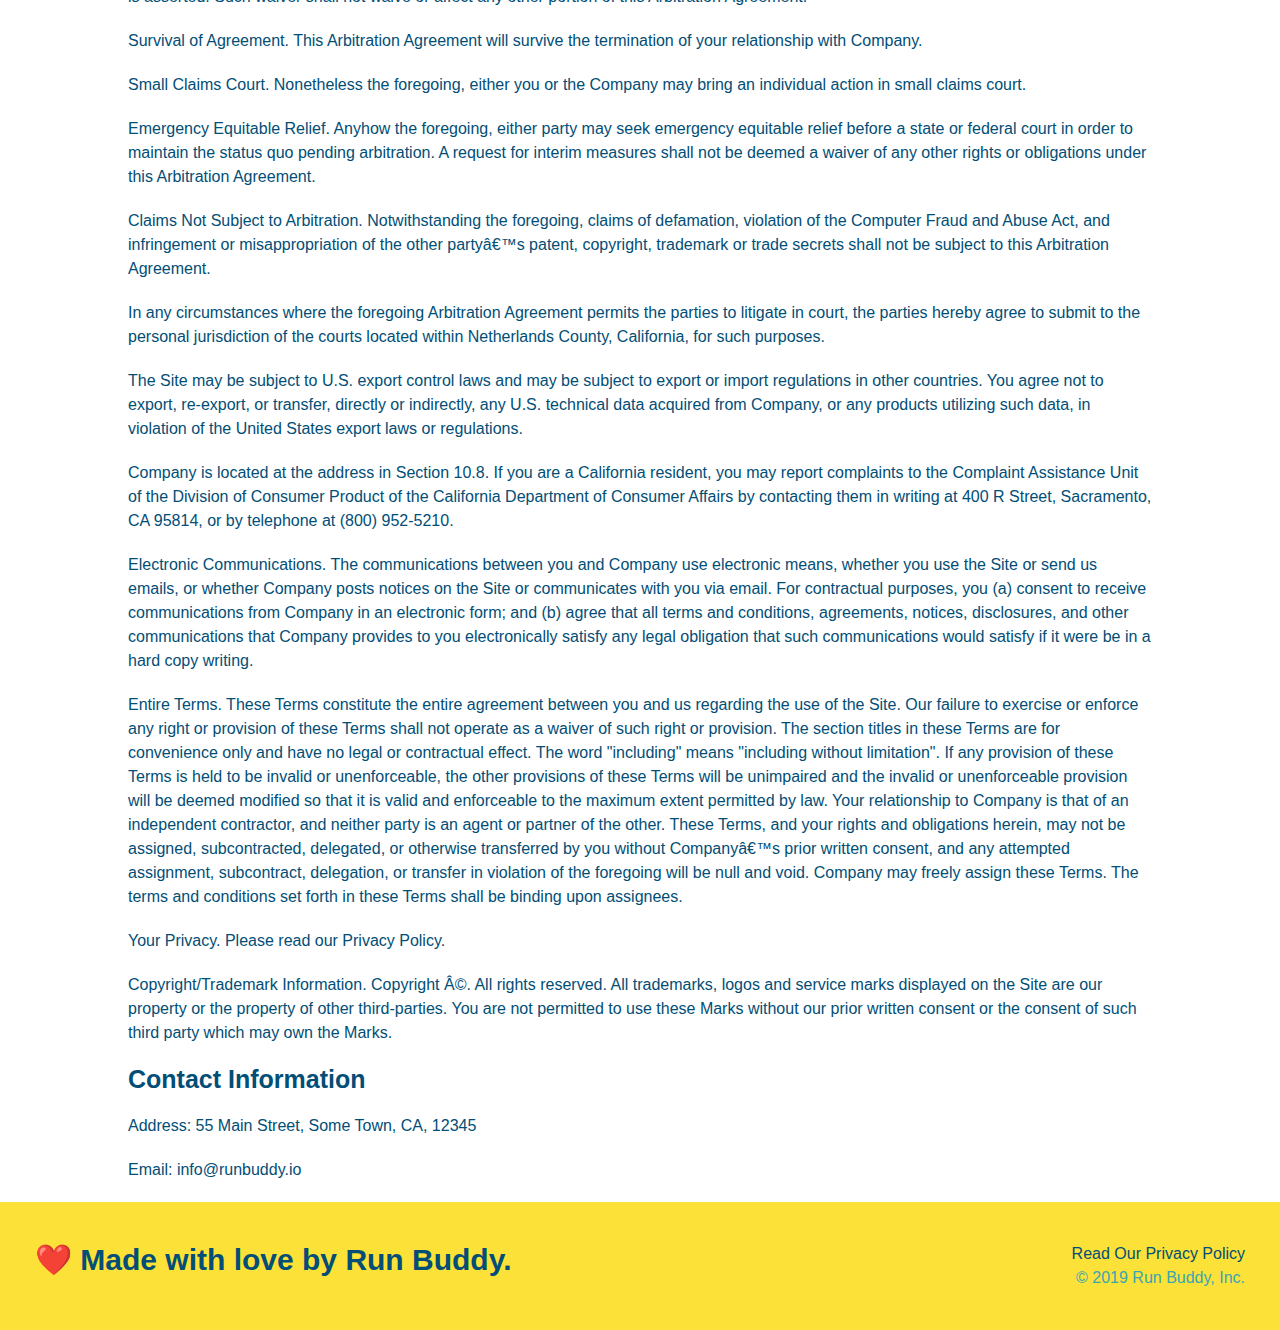
==== commit efa6fd7e: "queries added" ====
--- a/privacy-policy.html
+++ b/privacy-policy.html
@@ -5,6 +5,7 @@
         <title>Privacy Policy - Run Buddy</title>
         <link rel="stylesheet" href="./assets/css/style.css" />
         <link rel="stylesheet" href="./assets/css/secondary-styles.css" />
+        <meta name="viewport" content="width=device-width, initial-scale=1.0" />
 
     </head>
     <body>
--- a/assets/css/style.css
+++ b/assets/css/style.css
@@ -10,43 +10,49 @@
 header {
     padding: 20px 35px;
     background-color: #39a6b2;
+    display: flex;
+    justify-content: space-between;
+    flex-wrap: wrap;
 }
 header h1 {
     font-weight: bold;
     font-size: 36px;
     color: #fce138;
     margin: 0;
-    display: inline;
 }
 header a {
     text-decoration: none;
     color: #fce138;
 }
 header nav {
-    float: right; 
     margin: 7px 0;
 }
-header nav ul li {
-    display: inline;
+header nav ul {
+    display: flex;
+    flex-wrap: wrap;
+    justify-content: space-between;
+    align-items: center;
+    list-style: none;
 }
 header nav ul li a {
-    margin: 0 30px;
+    padding: 10px 15px;
     font-weight: lighter;
-    font-size: 22px;
+    font-size: 1.55vw;
 }
 footer {
     background: #fce138;
     width: 100%;
     padding: 40px 35px;
+    display: flex;
+    justify-content: space-between;
+    flex-wrap: wrap;
 }
 footer h2 {
-    display: inline;
     color: #024e76;
     font-size: 30px;
     margin: 0;
 }
 footer div {
-    float: right;
     line-height: 1.5;
     text-align: right;
 }
@@ -60,23 +66,36 @@
 /* Hero Style Start */
 .hero {
     background-image: url("../images/hero-bg.jpeg");
-    height: 600px;
     background-size: cover;
     background-position: center;
-    position: relative;
+    display: flex;
+    justify-content: center;
+    flex-wrap: wrap;
+    align-items: flex-start;
 }
 
 .hero-form {
     background-color: #fce138;
     padding: 20px;
-    width: 500px;
     color: #024e76;
     border-style: solid;
     border-width: 3px;
     border-color: #024e76;
-    position: absolute;
-    bottom: 120px;
-    right: 140px;
+    width: 40%;
+    margin: 3.5%;
+}
+.hero-cta {
+    width: 35%;
+    text-align: right;
+    margin: 3.5%;
+    color: #fff;
+    font-size: 18px;
+    line-height: 1.2;
+}
+.hero-cta h2 {
+    font-style: italic;
+    font-size: 55px;
+    color: #fce138;
 }
 .hero-form p {
     margin: 5px 0 15px 0;
@@ -106,9 +125,7 @@
 }
 /* Hero Style End */
 
-.intro {
-    text-align: center;
-}
+
 
 .intro p {
     line-height: 1.7;
@@ -116,31 +133,42 @@
     width: 80%;
     font-size: 20 px;
     margin: 0 auto;
+    text-align: center;
 }
 
 .steps {
+    background: #fce138;
+}
+
+.step h3 {
+    color: #024e76;
+    font-size: 46px;
+    flex: 1 30%;
+}
+.step-info{
+    flex: 2 70%;
+    display: flex;
+    flex-wrap: wrap;
+    align-items: center;
+}
+.step-img {
+    flex: 1 12%;
+    margin-right: 20px;
+}
+.step-img img {
+    max-width: 100%;
+}
+.step-text {
+    flex: 12;
+}
+.section-title {
+    font-size: 48px;
+    color: #024e76;
+    border-bottom: 3px solid;
+    padding-bottom: 20px;
     text-align: center;
-    background: #fce138;
-}
-.steps div {
-    margin-bottom: 80px;
-}
-.steps img {
-    width: 15%;
-    margin: 10px 0;
-}
-.steps h3 {
-    color: #024e76;
-    font-size: 46px;
-    margin-top: 10px;
-}
-.section-title {
-    font-size: 55px;
-    color: #024e76;
-    margin-bottom: 35px;
-    padding: 0 100px 20px 100px;
-    display: inline-block;
-    border-bottom: 3px solid;
+    margin: 0 auto 35px auto;
+    width: 50%;
 }
 .section-title-wrapper {
     text-align: center;
@@ -157,32 +185,46 @@
     border-color: #39a6b2;
 }
 
-.steps p {
+.step-text p {
     color: #39a6b2;
-    font-size: 23px;
-}
-.steps span {
-    font-size: 38px;
-}
-
+    font-size: 18px;
+}
+.step-text h4 {
+    font-size: 26px;
+    line-height: 1.5;
+    color: #024e76;
+}
+.step {
+    margin: 50px auto;
+    padding-bottom: 50px;
+    width: 80%;
+    border-bottom: 1px solid #39a6b2;
+    display: flex;
+    flex-wrap: wrap;
+    align-items: center;
+    justify-content: space-between;
+}
 .trainers {
-    text-align: center;
-}
+    width: 100%;
+    margin: 0 auto;
+    display: flex;
+    flex-wrap: wrap;
+    justify-content: space-around;
+}
+
 .trainer {
-    width: 900px;
-    margin: 0 auto 30px auto;
+    margin: 20px;
     background: #024e76;
     color: #fce138;
-    overflow: auto;
+    flex: 1;
 }
 .trainer img {
-    width: 35%;
-    float: left;
+    width: 100%;
 }
 .trainer-bio {
-    padding: 35px;
-    float: left;
-    width: 65%;
+    padding: 25px;
+    line-height: 1.3;
+
 }
 .text-left {
     text-align: left;
@@ -191,56 +233,110 @@
     text-align: right;
 }
 .trainer-bio h3 {
-    font-size: 32px;
-    margin-bottom: 8px;
+    font-size: 28px;
 }
 .trainer-bio h4 {
     font-weight: lighter;
-    font-size: 26px;
-    margin-bottom: 25px;
+    font-size: 22px;
+    margin-bottom: 15px;
 }
 .trainer-bio p {
     font-size: 17px;
-    line-height: 1.3;
 }
 
 /* REACH OUT STYLES START */
 .contact {
     background: #024e76;
-    /* text-align: center; */
-}
-.contact h2 {
-    color: #fce138;
-}
-.contact-info iframe {
-    width: 400px;
-    height: 400px;
-}
-.contact-info div {
-    width: 410px;
-    display: inline-block;
-    vertical-align: top;
-    text-align: left;
-    margin: 30px 0 0 60px;
+  }
+  
+  .contact h2 {
+    color: #fce138;
+  }
+
+  .contact-info {
+      display: flex;
+      justify-content: space-between;
+      flex-wrap: wrap;
+  }
+  .contact-info > * {
+      flex: 1;
+      margin: 15px;
+  }
+  
+  
+  .contact-info div {
     color: white;
-}
-.contact-info h3 {
+  }
+  
+  .contact-info h3 {
     color: #fce138;
     font-size: 32px;
-}
-.contact-info p, 
-.contact-info address {
+  }
+  
+  .contact-info p, .contact-info address {
     margin: 20px 0;
     line-height: 1.5;
-    font-size: 20px;
+    font-size: 16px;
     font-style: normal;
-    color: white;
-}
-.contact-info a {
-    color: #fce138;
-}
-.contact-info {
-    margin: auto 0;
-}
-
-/* REACH OUT STYLES END */
+  }
+  
+  .contact-info a {
+    color: #fce138;
+  }
+  .contact-form input, .contact-form textarea {
+      border: 1px solid #024e76;
+      display: block;
+      padding: 7px 15px;
+      font-size: 16px;
+      color: #024e76;
+      width: 100%;
+      margin-bottom: 15px;
+      margin-top: 5px;
+  }
+  .contact-form button {
+      width: 100%;
+      border: none;
+      background: #fce138;
+      color: #024e76;
+      text-align: center;
+      padding: 15px 0;
+      font-size: 16px;
+  }
+  
+  
+  /* REACH OUT STYLES END */
+
+  /* UTILITIES */
+.text-left {
+    text-align: left;
+  }
+  
+  .text-right {
+    text-align: right; 
+  } 
+.flex-row {
+    display: flex;
+}
+
+/* MEDIA QUERY FOR SMALLER DESKTOP SCREENS AND SMALLER */
+@media screen and (max-width: 980px) {
+    
+        /* this will be applied to any screen smaller than 980px */
+        
+    
+}
+
+/* MEDIA QUERY FOR TABLETS AND SMALLER */
+@media screen and (max-width: 768px) {
+
+    /*this will be applied on any screen between 768px and 575px */
+        
+    
+}
+
+/* MEDIA QUERIES FOR MOBILE PHONES AND SMALLER */
+@media screen and (max-width: 757px) {
+
+    /*this will be applied on any screen smaller that 757px*/
+    
+}